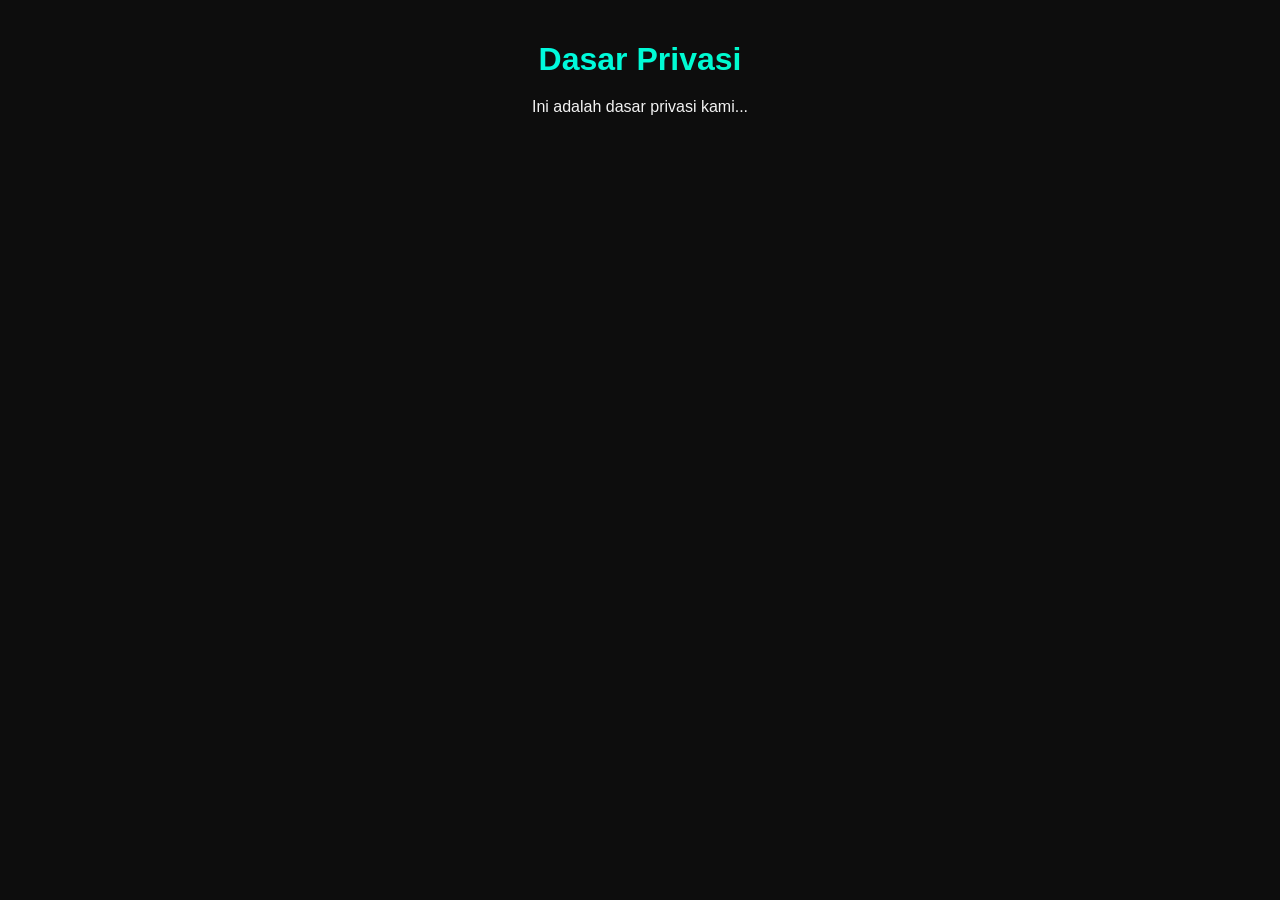
==== privacy-policy.html @ 270aab8f "Create privacy-policy.html" ====
<!DOCTYPE html>
<html lang="ms">
<head>
  <meta charset="UTF-8">
  <title>Dasar Privasi - Pengulas AI Store</title>
  <link rel="stylesheet" href="style.css">
</head>
<body>
  <div class="container">
    <h1>Dasar Privasi</h1>
    <p>Ini adalah dasar privasi kami...</p>
  </div>
</body>
</html>
---- style.css ----
/* Font & background */
body {
  font-family: 'Segoe UI', sans-serif;
  background-color: #0d0d0d;
  color: #f2f2f2;
  margin: 0;
  padding: 0;
}

a {
  color: inherit;
  text-decoration: none;
}

.container {
  max-width: 1000px;
  margin: auto;
  padding: 20px;
  text-align: center;
}

h1 {
  font-size: 32px;
  background: linear-gradient(to right, #00f5ff, #00ffae);
  -webkit-background-clip: text;
  -webkit-text-fill-color: transparent;
  margin-bottom: 20px;
}

/* ========== Product List (Homepage) ========== */
#product-list {
  display: flex;
  justify-content: center;
  flex-wrap: wrap;
  gap: 24px;
  margin-top: 30px;
  text-align: left;
}


.product-card {
  background: #1a1a1a;
  border: 1px solid #2a2a2a;
  border-radius: 12px;
  padding: 16px;
  text-align: left;
  box-shadow: 0 0 10px rgba(0, 255, 200, 0.15);
  transition: transform 0.25s ease;
}

.product-card:hover {
  transform: scale(1.02);
  box-shadow: 0 0 18px rgba(0, 255, 200, 0.3);
}

.product-card img {
  width: 100%;
  height: auto;
  border-radius: 8px;
  margin-bottom: 10px;
}

.product-card h2 {
  font-size: 18px;
  margin: 8px 0 4px;
  color: #00ffe1;
}

.product-card p {
  font-size: 14px;
  color: #bbb;
}

.product-card .price {
  font-size: 16px;
  font-weight: bold;
  color: #00ffae;
  margin-top: 10px;
}

/* ========== Product Detail Page ========== */
.ebook-cover {
  max-width: 320px;
  width: 100%;
  border-radius: 10px;
  margin: 20px auto;
  box-shadow: 0 0 10px rgba(0, 255, 200, 0.25);
}

.price {
  font-size: 20px;
  font-weight: bold;
  color: #00ffae;
  margin: 15px 0;
}

.buy-button {
  background: linear-gradient(to right, #00ffae, #00f5ff);
  color: #000;
  padding: 14px 24px;
  border-radius: 8px;
  font-size: 16px;
  font-weight: bold;
  display: inline-block;
  margin-top: 20px;
  transition: all 0.25s ease;
  box-shadow: 0 0 8px rgba(0, 255, 200, 0.3);
}

.buy-button:hover {
  transform: scale(1.05);
  box-shadow: 0 0 14px rgba(0, 255, 200, 0.5);
}

.back-button {
  display: inline-block;
  margin-top: 10px;
  margin-bottom: 30px;
  padding: 10px 20px;
  background: transparent;
  color: #00ffe1;
  border: 1px solid #00ffe1;
  border-radius: 6px;
  font-size: 15px;
  transition: all 0.25s ease;
}

.back-button:hover {
  background: #00ffe1;
  color: #000;
  transform: translateX(-3px);
  box-shadow: 0 0 10px rgba(0, 255, 225, 0.3);
}

footer {
  margin-top: 40px;
  font-size: 14px;
  color: #777;
}

/* ========== Responsive Media Queries ========== */
@media (max-width: 768px) {
  .container {
    padding: 16px;
  }

  h1 {
    font-size: 26px;
  }

  .product-card {
    padding: 14px;
  }

  .product-card h2 {
    font-size: 17px;
  }

  .price {
    font-size: 18px;
  }

  .buy-button,
  .back-button {
    padding: 14px 24px;
    font-size: 16px;
  }
}

@media (max-width: 480px) {
  .container {
    padding: 18px 16px;
  }

  h1 {
    font-size: 22px;
  }

  .product-card {
    padding: 12px;
    margin: auto;
  }

  .product-card h2 {
    font-size: 16px;
  }

  .price {
    font-size: 17px;
  }

  .buy-button,
  .back-button {
    font-size: 16px;
    padding: 14px 24px;
    width: 100%;
    box-sizing: border-box;
  }

  .ebook-cover {
    max-width: 100%;
  }
}
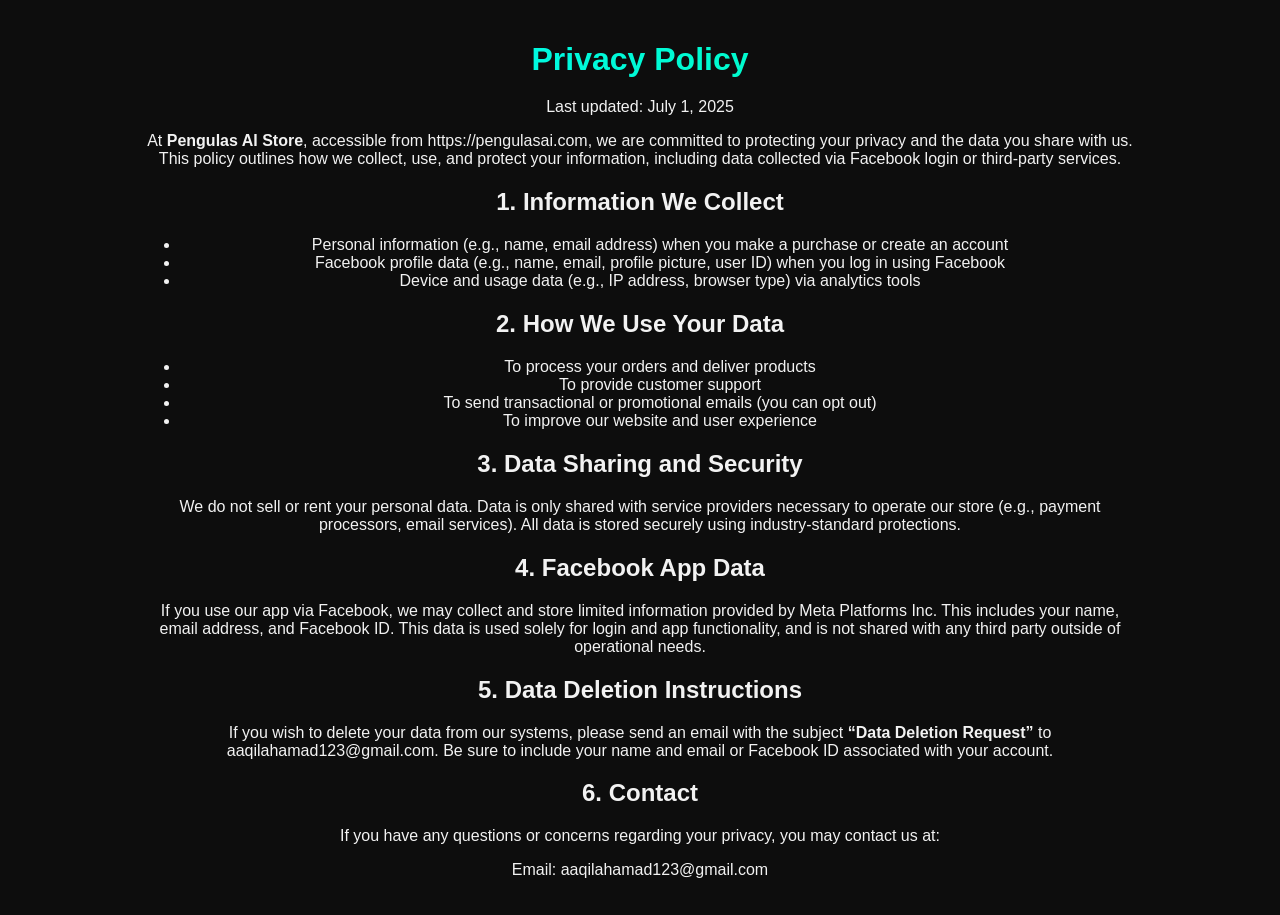
==== commit 3b36fe6e: "Update privacy-policy.html" ====
--- a/privacy-policy.html
+++ b/privacy-policy.html
@@ -1,14 +1,44 @@
 <!DOCTYPE html>
-<html lang="ms">
+<html lang="en">
 <head>
   <meta charset="UTF-8">
-  <title>Dasar Privasi - Pengulas AI Store</title>
+  <title>Privacy Policy - Pengulas AI Store</title>
   <link rel="stylesheet" href="style.css">
 </head>
 <body>
   <div class="container">
-    <h1>Dasar Privasi</h1>
-    <p>Ini adalah dasar privasi kami...</p>
+    <h1>Privacy Policy</h1>
+    <p>Last updated: July 1, 2025</p>
+
+    <p>At <strong>Pengulas AI Store</strong>, accessible from <a href="https://pengulasai.com">https://pengulasai.com</a>, we are committed to protecting your privacy and the data you share with us. This policy outlines how we collect, use, and protect your information, including data collected via Facebook login or third-party services.</p>
+
+    <h2>1. Information We Collect</h2>
+    <ul>
+      <li>Personal information (e.g., name, email address) when you make a purchase or create an account</li>
+      <li>Facebook profile data (e.g., name, email, profile picture, user ID) when you log in using Facebook</li>
+      <li>Device and usage data (e.g., IP address, browser type) via analytics tools</li>
+    </ul>
+
+    <h2>2. How We Use Your Data</h2>
+    <ul>
+      <li>To process your orders and deliver products</li>
+      <li>To provide customer support</li>
+      <li>To send transactional or promotional emails (you can opt out)</li>
+      <li>To improve our website and user experience</li>
+    </ul>
+
+    <h2>3. Data Sharing and Security</h2>
+    <p>We do not sell or rent your personal data. Data is only shared with service providers necessary to operate our store (e.g., payment processors, email services). All data is stored securely using industry-standard protections.</p>
+
+    <h2>4. Facebook App Data</h2>
+    <p>If you use our app via Facebook, we may collect and store limited information provided by Meta Platforms Inc. This includes your name, email address, and Facebook ID. This data is used solely for login and app functionality, and is not shared with any third party outside of operational needs.</p>
+
+    <h2>5. Data Deletion Instructions</h2>
+    <p>If you wish to delete your data from our systems, please send an email with the subject <strong>“Data Deletion Request”</strong> to <a href="mailto:aaqilahamad123@gmail.com">aaqilahamad123@gmail.com</a>. Be sure to include your name and email or Facebook ID associated with your account.</p>
+
+    <h2>6. Contact</h2>
+    <p>If you have any questions or concerns regarding your privacy, you may contact us at:</p>
+    <p>Email: <a href="mailto:aaqilahamad123@gmail.com">aaqilahamad123@gmail.com</a></p>
   </div>
 </body>
 </html>
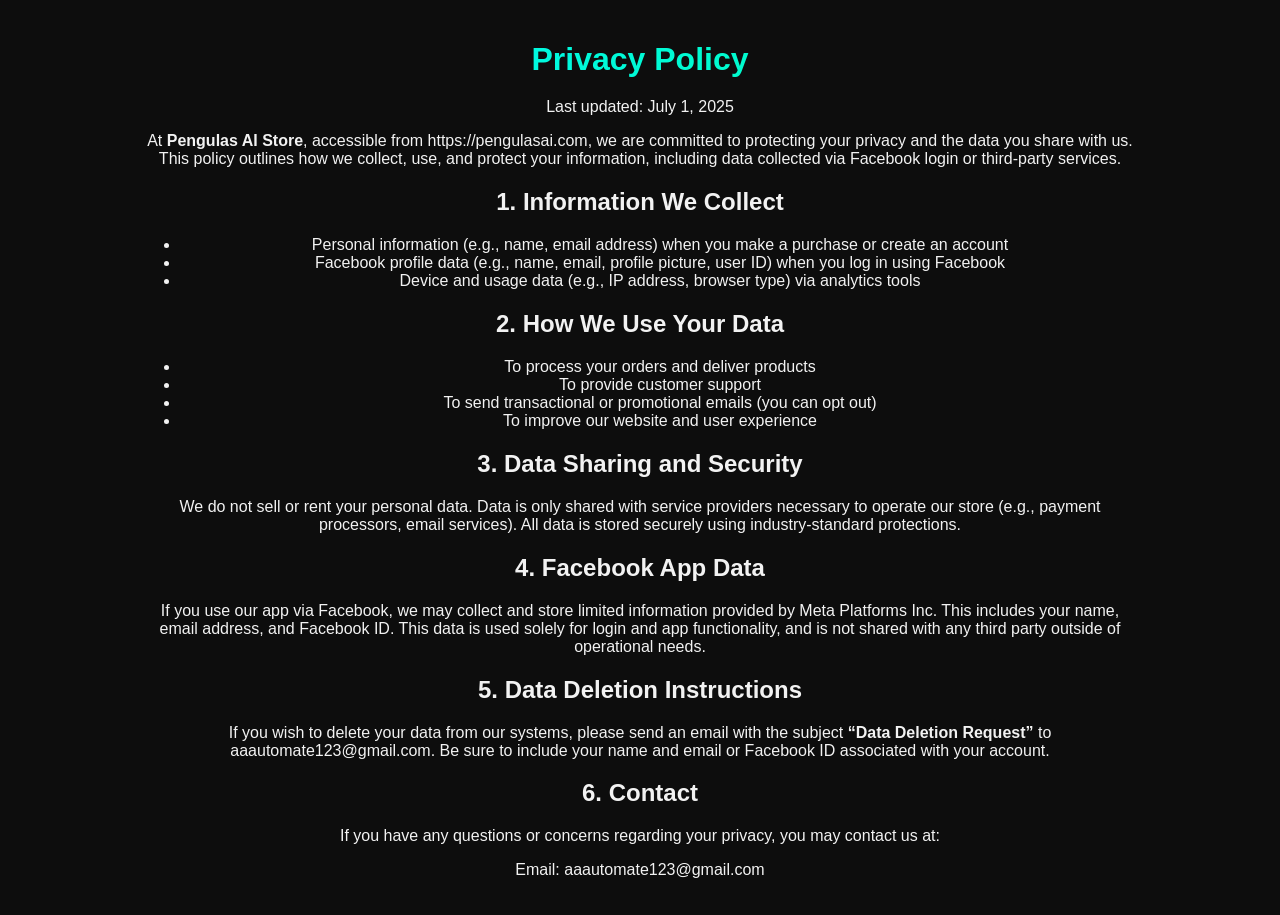
==== commit 4da45293: "Update privacy-policy.html" ====
--- a/privacy-policy.html
+++ b/privacy-policy.html
@@ -34,11 +34,11 @@
     <p>If you use our app via Facebook, we may collect and store limited information provided by Meta Platforms Inc. This includes your name, email address, and Facebook ID. This data is used solely for login and app functionality, and is not shared with any third party outside of operational needs.</p>
 
     <h2>5. Data Deletion Instructions</h2>
-    <p>If you wish to delete your data from our systems, please send an email with the subject <strong>“Data Deletion Request”</strong> to <a href="mailto:aaqilahamad123@gmail.com">aaqilahamad123@gmail.com</a>. Be sure to include your name and email or Facebook ID associated with your account.</p>
+    <p>If you wish to delete your data from our systems, please send an email with the subject <strong>“Data Deletion Request”</strong> to <a href="mailto:aaautomate123@gmail.com">aaautomate123@gmail.com</a>. Be sure to include your name and email or Facebook ID associated with your account.</p>
 
     <h2>6. Contact</h2>
     <p>If you have any questions or concerns regarding your privacy, you may contact us at:</p>
-    <p>Email: <a href="mailto:aaqilahamad123@gmail.com">aaqilahamad123@gmail.com</a></p>
+    <p>Email: <a href="mailto:aaautomate123@gmail.com">aaautomate123@gmail.com</a></p>
   </div>
 </body>
 </html>
